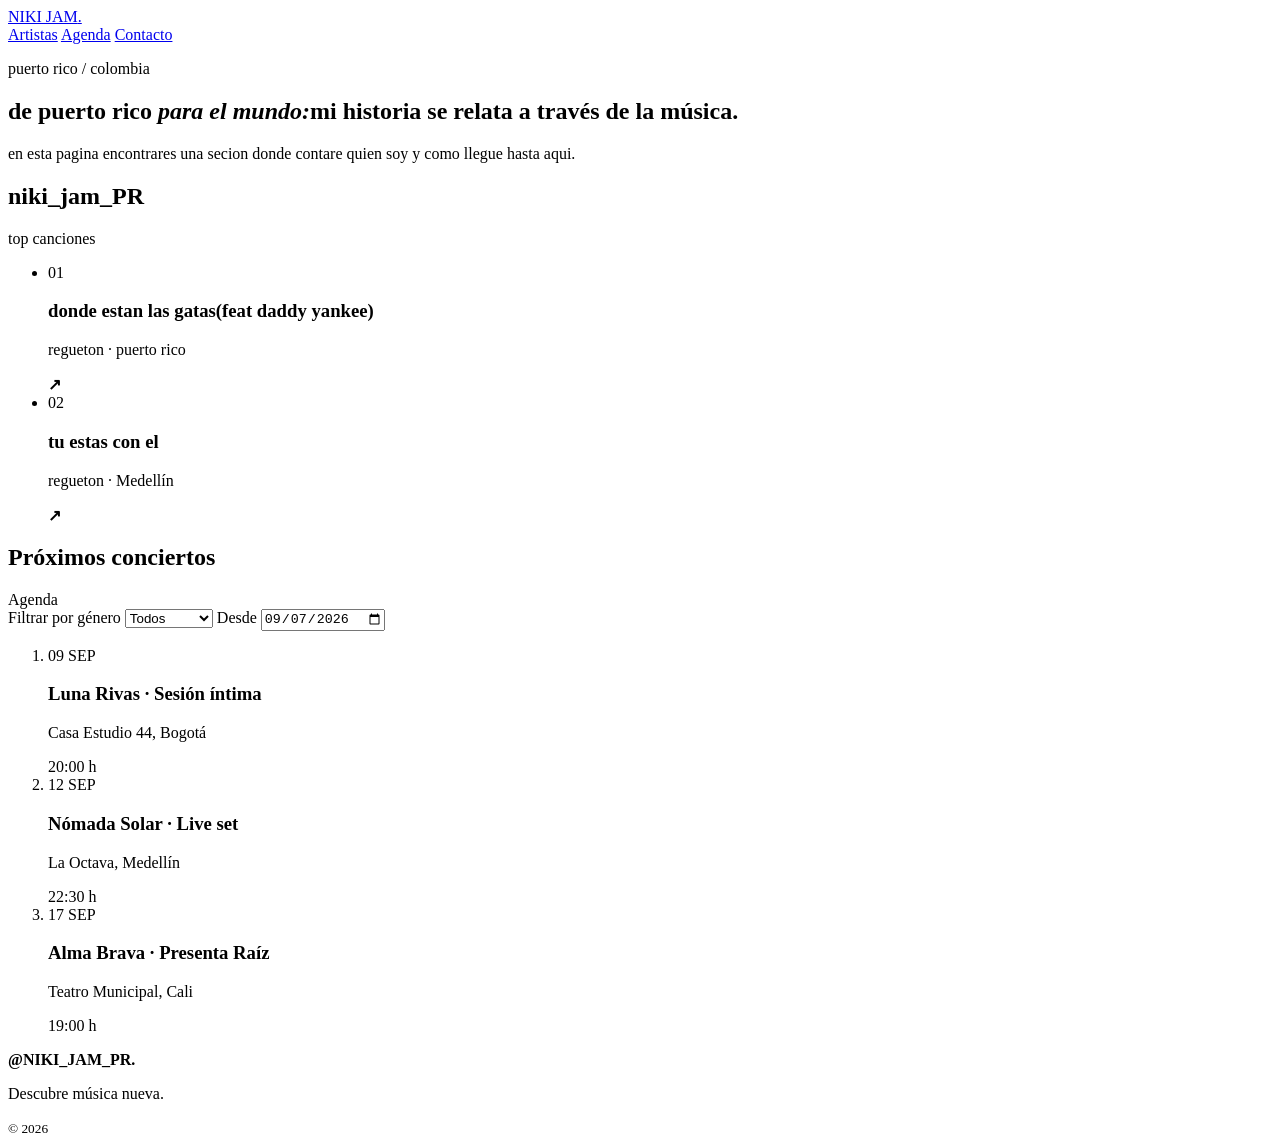
==== TEMATICA_ARTISTAS_MUSICALES/index.html @ ed0389d1 "crrer archivo .HTML, donde se crea la estrucutira dela pagina de niki jam" ====
<!DOCTYPE html>
<html lang="es">
<head>
	<meta charset="UTF-8">
	<meta name="viewport" content="width=device-width, initial-scale=1.0">
	<title>PAGINA OFICIAL DE NIKI JAM</title>
	<link rel="stylesheet" href="styles.css">
</head>
<body>
	<header>
		<a class="logo" href="#inicio">NIKI JAM<span>.</span></a>
		<nav aria-label="Navegación principal">
			<a href="#artistas">Artistas</a>
			<a href="#agenda">Agenda</a>
			<a href="#contacto">Contacto</a>
		</nav>
	</header>

	<main id="inicio">
		<section class="intro" aria-labelledby="titulo">
			<div>
				<p class="etiqueta">puerto rico / colombia</p>
				<h1>de puerto rico <em>para el mundo:</em>mi historia se relata a través de la música.</h1>
				<p>en esta pagina encontrares una secion donde contare quien soy y como llegue hasta aqui.</p>
			</div>
			<div class="foto" role="img" aria-label="Artista cantando en un concierto"></div>
		</section>

		<section id="artistas" aria-labelledby="artistas-titulo">
			<div class="titulo-seccion"><h2 id="artistas-titulo">niki_jam_PR</h2><span>top canciones</span></div>
			<ul class="artistas">
				<li><span class="numero">01</span><div><h3>donde estan las gatas(feat daddy yankee)</h3><p>regueton · puerto rico</p></div><strong>↗</strong></li>
				 <li><span class="numero">02</span><div><h3>tu estas con el</h3><p>regueton · Medellín</p></div><strong>↗</strong></li>
			</ul>
		</section>

		<section id="agenda" class="agenda" aria-labelledby="agenda-titulo">
			<div class="titulo-seccion"><h2 id="agenda-titulo">Próximos conciertos</h2><span>Agenda</span></div>
			<form class="filtros" action="#agenda">
				<label for="genero">Filtrar por género</label>
				<select id="genero" name="genero"><option>Todos</option><option>Indie pop</option><option>Electrónica</option><option>R&amp;B</option></select>
				<label for="fecha">Desde</label>
				<input id="fecha" name="fecha" type="date" value="2026-09-07">
			</form>
			<ol class="eventos">
				<li><time datetime="2026-09-09">09 SEP</time><div><h3>Luna Rivas · Sesión íntima</h3><p>Casa Estudio 44, Bogotá</p></div><time datetime="2026-09-09T20:00">20:00 h</time></li>
				<li><time datetime="2026-09-12">12 SEP</time><div><h3>Nómada Solar · Live set</h3><p>La Octava, Medellín</p></div><time datetime="2026-09-12T22:30">22:30 h</time></li>
				<li><time datetime="2026-09-17">17 SEP</time><div><h3>Alma Brava · Presenta Raíz</h3><p>Teatro Municipal, Cali</p></div><time datetime="2026-09-17T19:00">19:00 h</time></li>
			</ol>
		</section>
	</main>

	<footer id="contacto"><strong>@NIKI_JAM_PR<span>.</span></strong><p>Descubre música nueva.</p><small>© 2026 </small></footer>
</body>
</html>
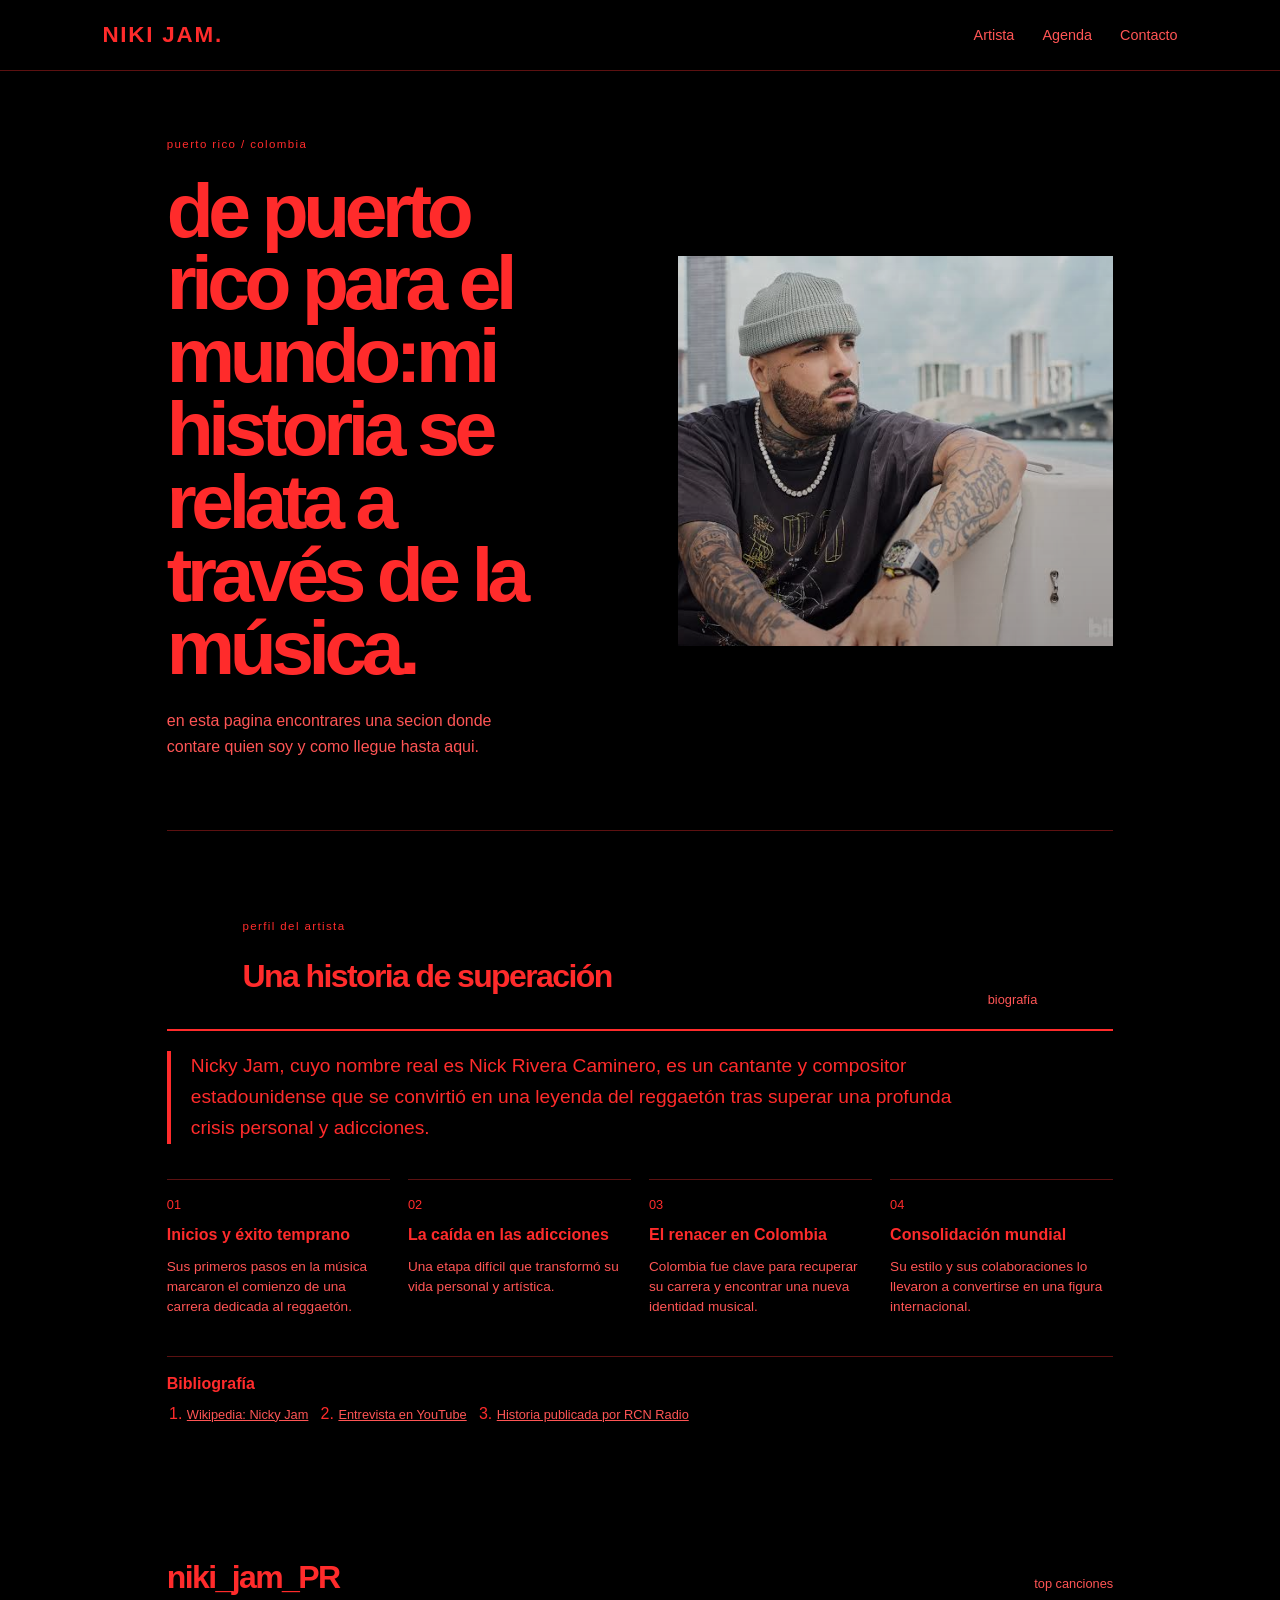
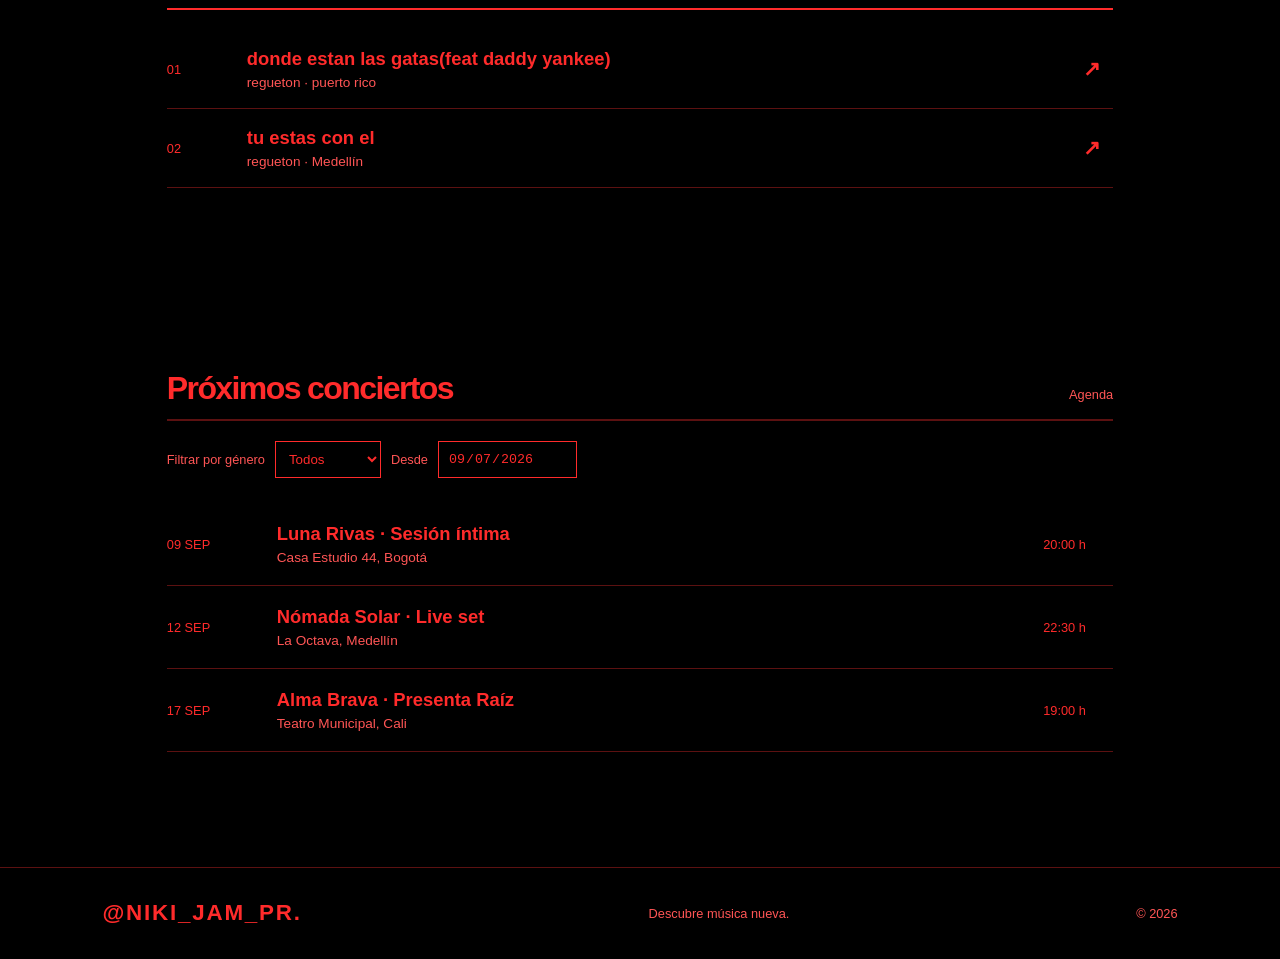
==== commit 5cc7531b: "ACTUALIZO Y CAMBIO IMAGEN,AÑADO EL STILO CSS Y LE DOY COLOR AL FONDO Y LETRAS" ====
--- a/TEMATICA_ARTISTAS_MUSICALES/index.html
+++ b/TEMATICA_ARTISTAS_MUSICALES/index.html
@@ -10,7 +10,7 @@
 	<header>
 		<a class="logo" href="#inicio">NIKI JAM<span>.</span></a>
 		<nav aria-label="Navegación principal">
-			<a href="#artistas">Artistas</a>
+				<a href="#artistas">Artista</a>
 			<a href="#agenda">Agenda</a>
 			<a href="#contacto">Contacto</a>
 		</nav>
@@ -24,6 +24,52 @@
 				<p>en esta pagina encontrares una secion donde contare quien soy y como llegue hasta aqui.</p>
 			</div>
 			<div class="foto" role="img" aria-label="Artista cantando en un concierto"></div>
+		</section>
+
+		<section id="historia" class="historia" aria-labelledby="historia-titulo">
+			<header class="titulo-seccion">
+				<div>
+					<p class="etiqueta">perfil del artista</p>
+					<h2 id="historia-titulo">Una historia de <em>superación</em></h2>
+				</div>
+				<span>biografía</span>
+			</header>
+
+			<article class="biografia">
+				<p>Nicky Jam, cuyo nombre real es Nick Rivera Caminero, es un cantante y compositor estadounidense que se convirtió en una leyenda del reggaetón tras superar una profunda crisis personal y adicciones.</p>
+			</article>
+
+			<div class="etapas">
+				<article>
+					<span class="numero">01</span>
+					<h3>Inicios y éxito temprano</h3>
+					<p>Sus primeros pasos en la música marcaron el comienzo de una carrera dedicada al reggaetón.</p>
+				</article>
+				<article>
+					<span class="numero">02</span>
+					<h3>La caída en las adicciones</h3>
+					<p>Una etapa difícil que transformó su vida personal y artística.</p>
+				</article>
+				<article>
+					<span class="numero">03</span>
+					<h3>El renacer en Colombia</h3>
+					<p>Colombia fue clave para recuperar su carrera y encontrar una nueva identidad musical.</p>
+				</article>
+				<article>
+					<span class="numero">04</span>
+					<h3>Consolidación mundial</h3>
+					<p>Su estilo y sus colaboraciones lo llevaron a convertirse en una figura internacional.</p>
+				</article>
+			</div>
+
+			<aside class="fuentes" aria-labelledby="fuentes-titulo">
+				<h3 id="fuentes-titulo">Bibliografía</h3>
+				<ol>
+					<li><a href="https://es.wikipedia.org/wiki/Nicky_Jam" target="_blank" rel="noopener noreferrer">Wikipedia: Nicky Jam</a></li>
+					<li><a href="https://www.youtube.com/watch?v=T3s0gAPpgEI&amp;t=35" target="_blank" rel="noopener noreferrer">Entrevista en YouTube</a></li>
+					<li><a href="https://www.facebook.com/rcnradio/posts/la-historia-de-nicky-jam-nos-demuestra-que-los-sue%C3%B1os-s%C3%AD-se-hacen-realidad-hoy-t/1442602694578711/" target="_blank" rel="noopener noreferrer">Historia publicada por RCN Radio</a></li>
+				</ol>
+			</aside>
 		</section>
 
 		<section id="artistas" aria-labelledby="artistas-titulo">
--- a/TEMATICA_ARTISTAS_MUSICALES/styles.css
+++ b/TEMATICA_ARTISTAS_MUSICALES/styles.css
@@ -0,0 +1,368 @@
+:root {
+	--fondo: #000000;
+	--texto: #ff2b2b;
+	--rosa: #ff2b2b;
+	--verde: #ff2b2b;
+	--gris: #ff5555;
+	--borde: #5c1111;
+}
+
+* {
+	box-sizing: border-box;
+}
+
+body {
+	background: var(--fondo);
+	color: var(--texto);
+	font-family: Arial, sans-serif;
+	margin: 0;
+}
+
+a {
+	color: inherit;
+	text-decoration: none;
+}
+
+/* Encabezado */
+header {
+	align-items: center;
+	border-bottom: 1px solid var(--borde);
+	display: flex;
+	justify-content: space-between;
+	padding: 22px 8%;
+}
+
+.logo,
+footer strong {
+	font-size: 1.4rem;
+	font-weight: 800;
+	letter-spacing: 0.08em;
+}
+
+.logo span,
+footer span,
+em {
+	color: var(--rosa);
+	font-style: normal;
+}
+
+nav {
+	display: flex;
+	gap: 28px;
+}
+
+nav a {
+	color: var(--gris);
+	font-size: 0.9rem;
+}
+
+nav a:hover {
+	color: var(--rosa);
+}
+
+/* Contenido principal */
+main {
+	margin: auto;
+	max-width: 1100px;
+	padding: 0 6%;
+}
+
+.intro {
+	align-items: center;
+	display: grid;
+	gap: 8%;
+	grid-template-columns: 1fr 1fr;
+	min-height: 470px;
+}
+
+.etiqueta {
+	color: var(--rosa);
+	font-size: 0.72rem;
+	letter-spacing: 0.12em;
+}
+
+.intro h1 {
+	font-size: clamp(2.8rem, 6vw, 5.5rem);
+	letter-spacing: -0.07em;
+	line-height: 0.95;
+	margin: 24px 0;
+}
+
+.intro p:last-child {
+	color: var(--gris);
+	line-height: 1.6;
+	max-width: 360px;
+}
+
+.foto {
+	background:
+		linear-gradient(#0002, #0005),
+		url("asset/imagen/niki.jpg")
+		center / cover;
+	height: 390px;
+}
+
+/* Historia y bibliografía */
+.historia {
+	border-top: 1px solid var(--borde);
+}
+
+.historia .titulo-seccion {
+	align-items: end;
+}
+
+.biografia {
+	border-left: 4px solid var(--rosa);
+	font-size: 1.2rem;
+	line-height: 1.6;
+	margin-bottom: 35px;
+	max-width: 800px;
+	padding-left: 20px;
+}
+
+.etapas {
+	display: grid;
+	gap: 18px;
+	grid-template-columns: repeat(4, 1fr);
+}
+
+.etapas article {
+	border-top: 1px solid var(--borde);
+	padding-top: 15px;
+}
+
+.etapas h3 {
+	font-size: 1rem;
+	line-height: 1.25;
+	margin: 12px 0;
+}
+
+.etapas p {
+	color: var(--gris);
+	font-size: 0.85rem;
+	line-height: 1.5;
+	margin: 0;
+}
+
+.fuentes {
+	border-top: 1px solid var(--borde);
+	margin-top: 38px;
+	padding-top: 18px;
+}
+
+.fuentes h3 {
+	font-size: 1rem;
+	margin: 0 0 12px;
+}
+
+.fuentes ol {
+	display: flex;
+	flex-wrap: wrap;
+	gap: 10px 30px;
+	margin: 0;
+	padding-left: 20px;
+}
+
+.fuentes a {
+	color: var(--gris);
+	font-size: 0.8rem;
+	text-decoration: underline;
+}
+
+.fuentes a:hover {
+	color: var(--rosa);
+}
+
+section {
+	padding: 55px 0;
+}
+
+.titulo-seccion {
+	align-items: baseline;
+	border-bottom: 2px solid var(--texto);
+	display: flex;
+	justify-content: space-between;
+	margin-bottom: 20px;
+}
+
+.titulo-seccion h2 {
+	font-size: 2rem;
+	letter-spacing: -0.05em;
+	margin-bottom: 12px;
+}
+
+.titulo-seccion span {
+	color: var(--gris);
+	font-size: 0.8rem;
+}
+
+/* Lista de artistas */
+.artistas,
+.eventos {
+	list-style: none;
+	margin: 0;
+	padding: 0;
+}
+
+.artistas li {
+	align-items: center;
+	border-bottom: 1px solid var(--borde);
+	display: grid;
+	gap: 20px;
+	grid-template-columns: 60px 1fr 30px;
+	padding: 18px 0;
+}
+
+.numero {
+	color: var(--rosa);
+	font-size: 0.8rem;
+}
+
+.artistas h3,
+.eventos h3 {
+	font-size: 1.15rem;
+	margin: 0 0 5px;
+}
+
+.artistas p,
+.eventos p {
+	color: var(--gris);
+	font-size: 0.85rem;
+	margin: 0;
+}
+
+.artistas strong {
+	font-size: 1.3rem;
+}
+
+/* Agenda */
+.agenda {
+	background: #000000;
+	color: var(--texto);
+	margin: 45px -6% 0;
+	padding: 55px 6%;
+}
+
+.agenda .titulo-seccion {
+	border-color: var(--borde);
+}
+
+.agenda .titulo-seccion span {
+	color: var(--gris);
+}
+
+.filtros {
+	align-items: center;
+	display: flex;
+	flex-wrap: wrap;
+	gap: 10px;
+	margin-bottom: 25px;
+}
+
+.filtros label {
+	color: var(--gris);
+	font-size: 0.8rem;
+}
+
+.filtros select,
+.filtros input {
+	background: transparent;
+	border: 1px solid var(--rosa);
+	color: var(--rosa);
+	padding: 9px;
+}
+
+.eventos li {
+	align-items: center;
+	border-bottom: 1px solid var(--borde);
+	display: grid;
+	gap: 20px;
+	grid-template-columns: 90px 1fr 70px;
+	padding: 20px 0;
+}
+
+.eventos time {
+	color: var(--verde);
+	font-size: 0.8rem;
+}
+
+.eventos p {
+	color: var(--gris);
+}
+
+/* Pie de página */
+footer {
+	align-items: center;
+	border-top: 1px solid var(--borde);
+	display: flex;
+	justify-content: space-between;
+	margin-top: 60px;
+	padding: 25px 8%;
+}
+
+footer p,
+footer small {
+	color: var(--gris);
+	font-size: 0.8rem;
+}
+
+/* Adaptación para pantallas pequeñas */
+@media (max-width: 650px) {
+	header {
+		padding: 18px 5%;
+	}
+
+	nav {
+		gap: 12px;
+	}
+
+	nav a {
+		font-size: 0.75rem;
+	}
+
+	main {
+		padding: 0 5%;
+	}
+
+	.intro {
+		display: block;
+		padding-top: 55px;
+	}
+
+	.foto {
+		height: 280px;
+		margin-top: 35px;
+	}
+
+	.agenda {
+		margin-left: -5%;
+		margin-right: -5%;
+		padding-left: 5%;
+		padding-right: 5%;
+	}
+
+	.eventos li {
+		grid-template-columns: 60px 1fr;
+	}
+
+	.eventos li > time:last-child {
+		grid-column: 2;
+	}
+
+	.etapas {
+		grid-template-columns: 1fr 1fr;
+	}
+
+	.biografia {
+		font-size: 1rem;
+	}
+
+	footer {
+		align-items: flex-start;
+		flex-direction: column;
+		gap: 12px;
+		margin-top: 30px;
+		padding: 25px 5%;
+	}
+}
+
